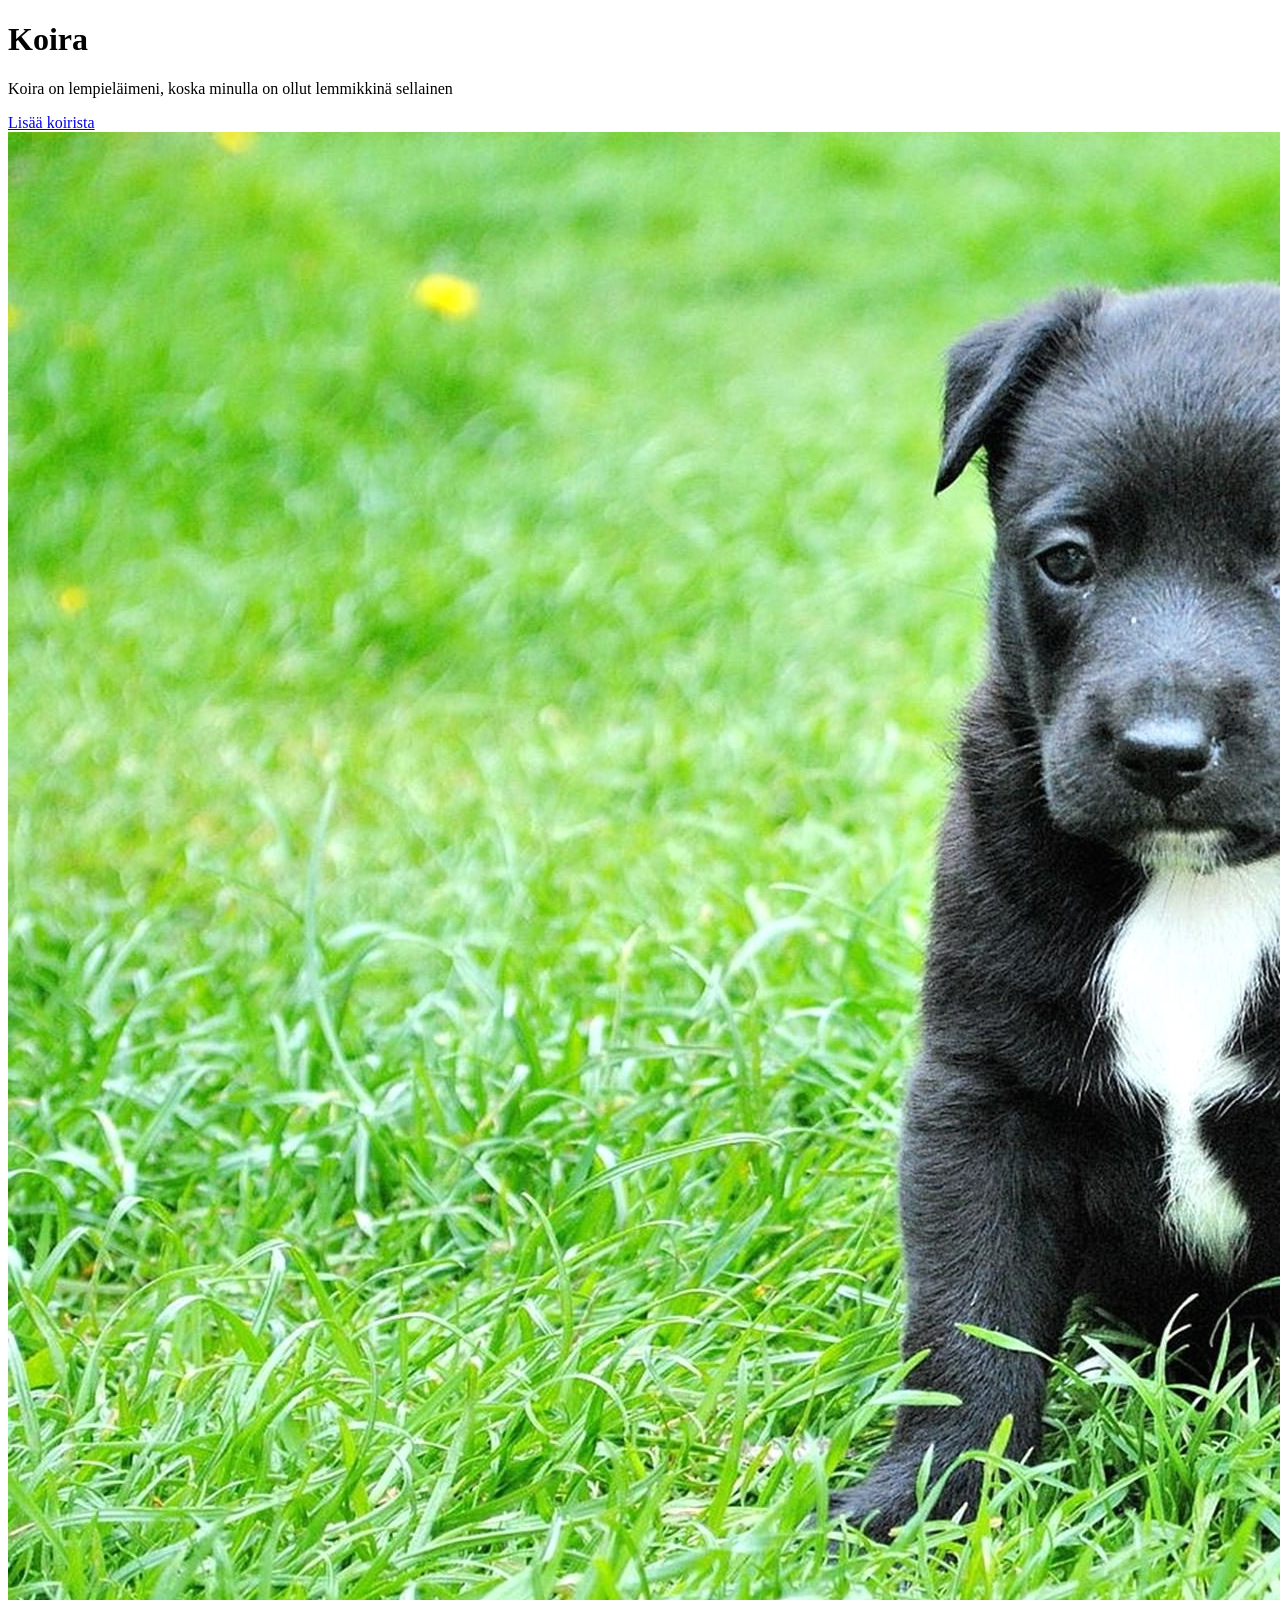
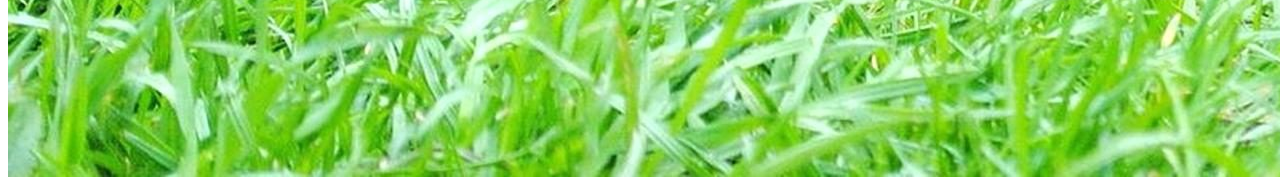
==== WS01_HTML_basics/index.html @ 0091b7ef "png muutos" ====
<!DOCTYPE html>
<html lang="fi">
<head>
    <meta charset="UTF-8">
    <title>Lempieläimeni</title>

</head>
<body>
    <h1>Koira</h1>
    <p>Koira on lempieläimeni, koska minulla on ollut lemmikkinä sellainen</p>
    
    <a href="https://fi.wikipedia.org/wiki/Koira">
        Lisää koirista
    </a>

    <img src="img/koira.png.png" target="bla" alt="Koira juoksemassa">
    </body>
</html>
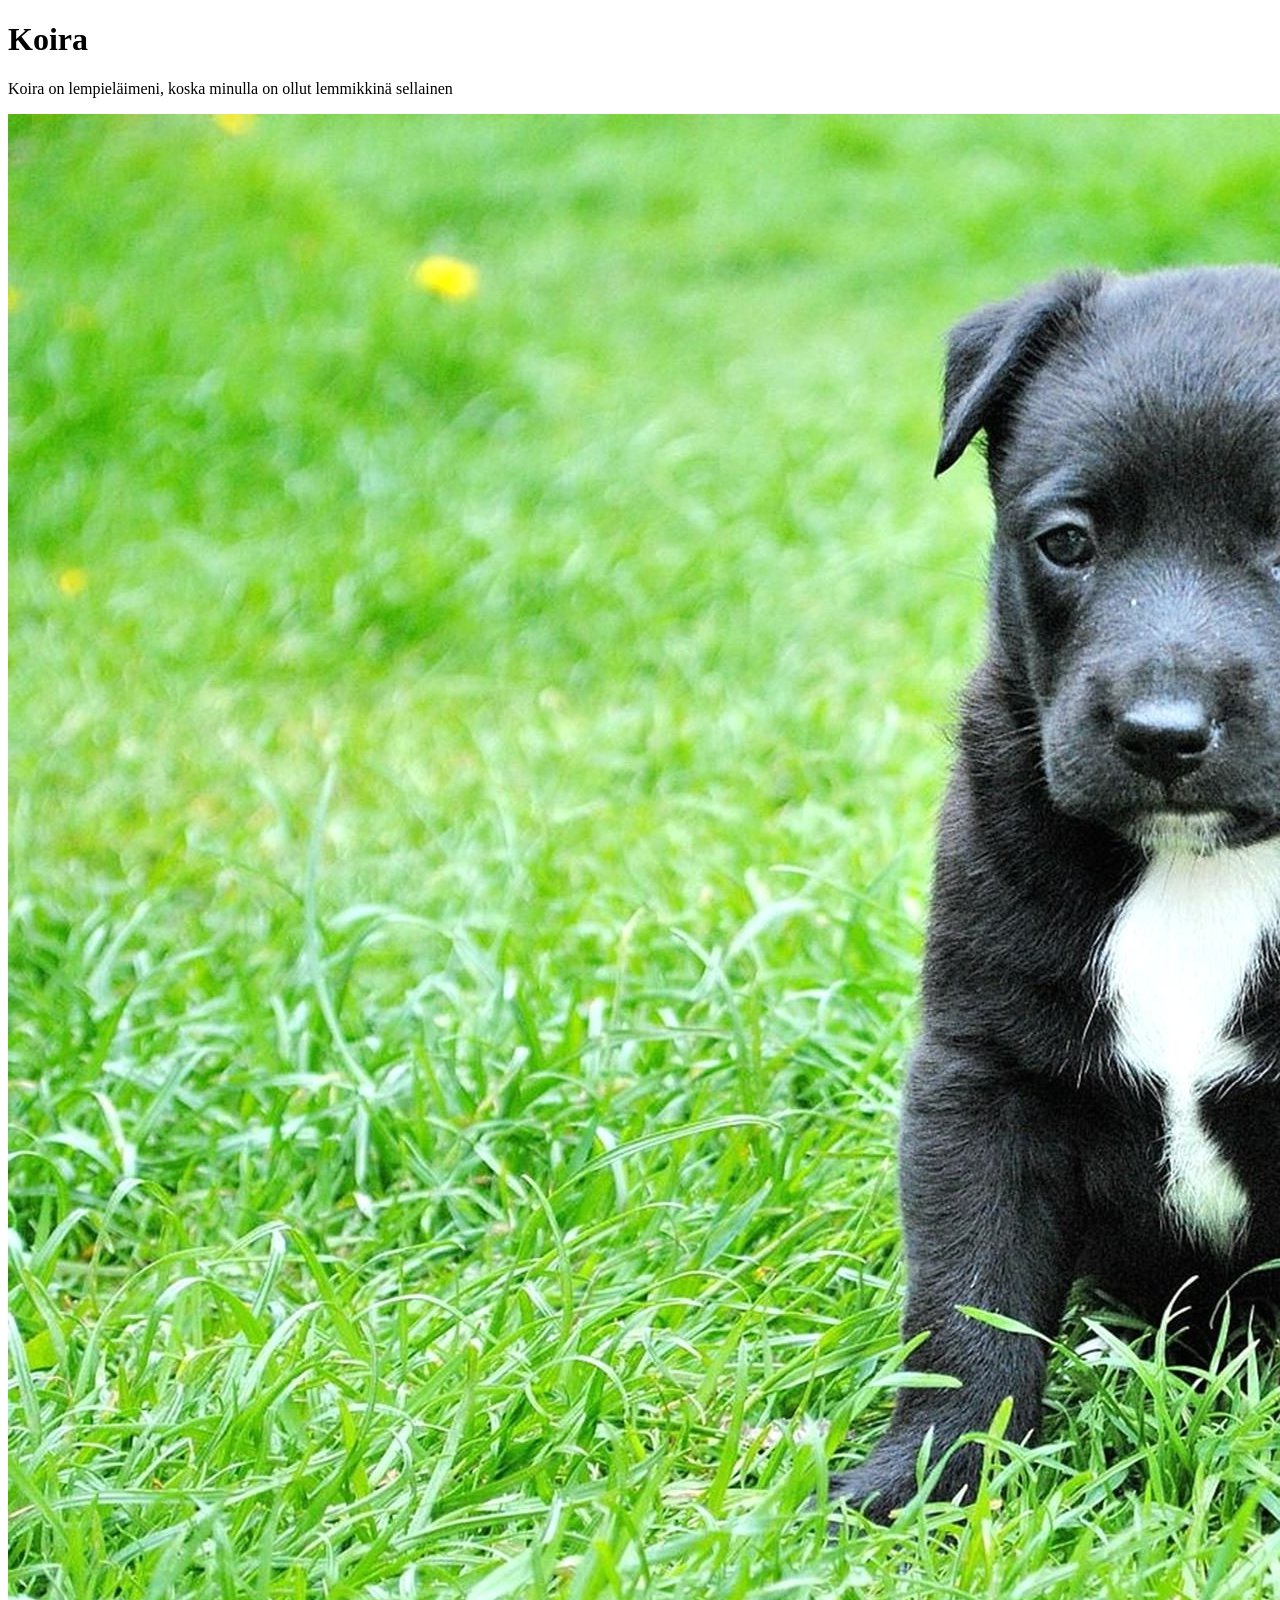
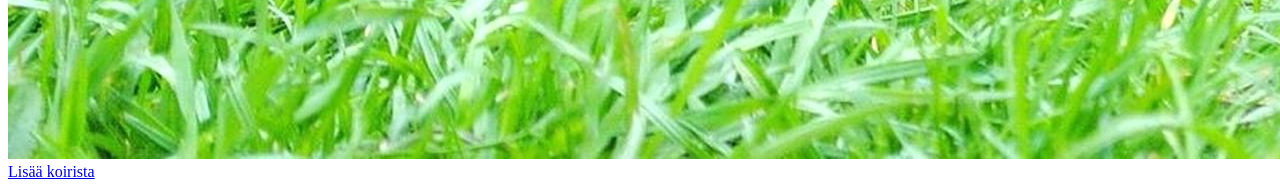
==== commit e8e32192: "kuvan siirto" ====
--- a/WS01_HTML_basics/index.html
+++ b/WS01_HTML_basics/index.html
@@ -8,11 +8,12 @@
 <body>
     <h1>Koira</h1>
     <p>Koira on lempieläimeni, koska minulla on ollut lemmikkinä sellainen</p>
+     <img src="img/koira.png.png" alt="Koira istuskelemassa">
     
     <a href="https://fi.wikipedia.org/wiki/Koira">
         Lisää koirista
     </a>
+   
 
-    <img src="img/koira.png.png" target="bla" alt="Koira juoksemassa">
     </body>
 </html>
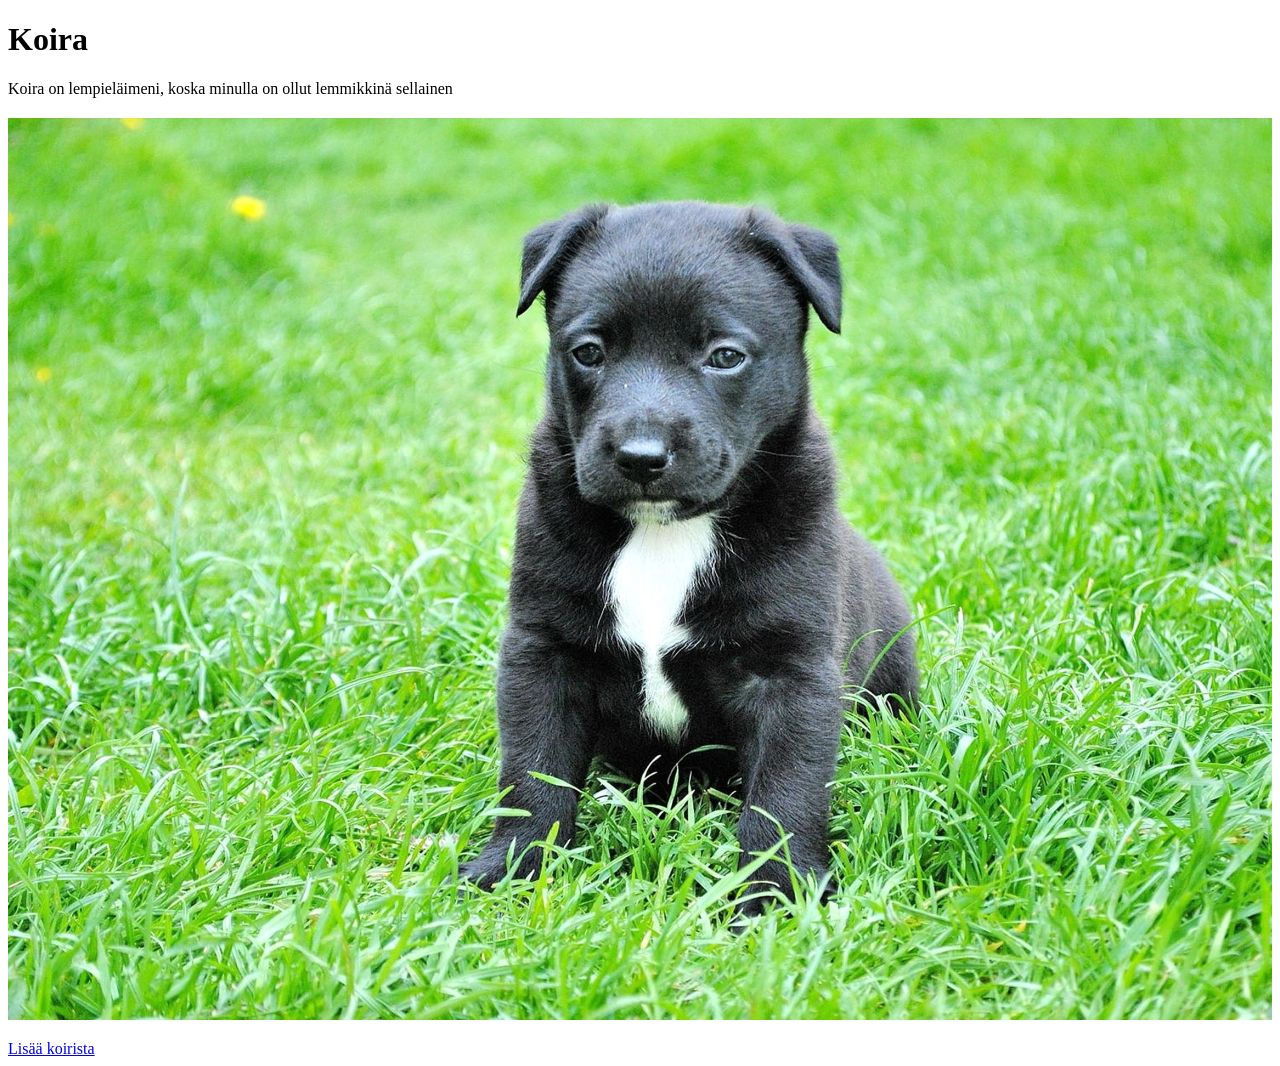
==== commit 27819904: "kuva asettely." ====
--- a/WS01_HTML_basics/index.html
+++ b/WS01_HTML_basics/index.html
@@ -3,6 +3,14 @@
 <head>
     <meta charset="UTF-8">
     <title>Lempieläimeni</title>
+    <style>
+    img {
+        max-width: 100%;
+        height: auto;
+        display: block;
+        margin: 20px auto;
+    }
+</style>
 
 </head>
 <body>
@@ -14,6 +22,5 @@
         Lisää koirista
     </a>
    
-
     </body>
 </html>
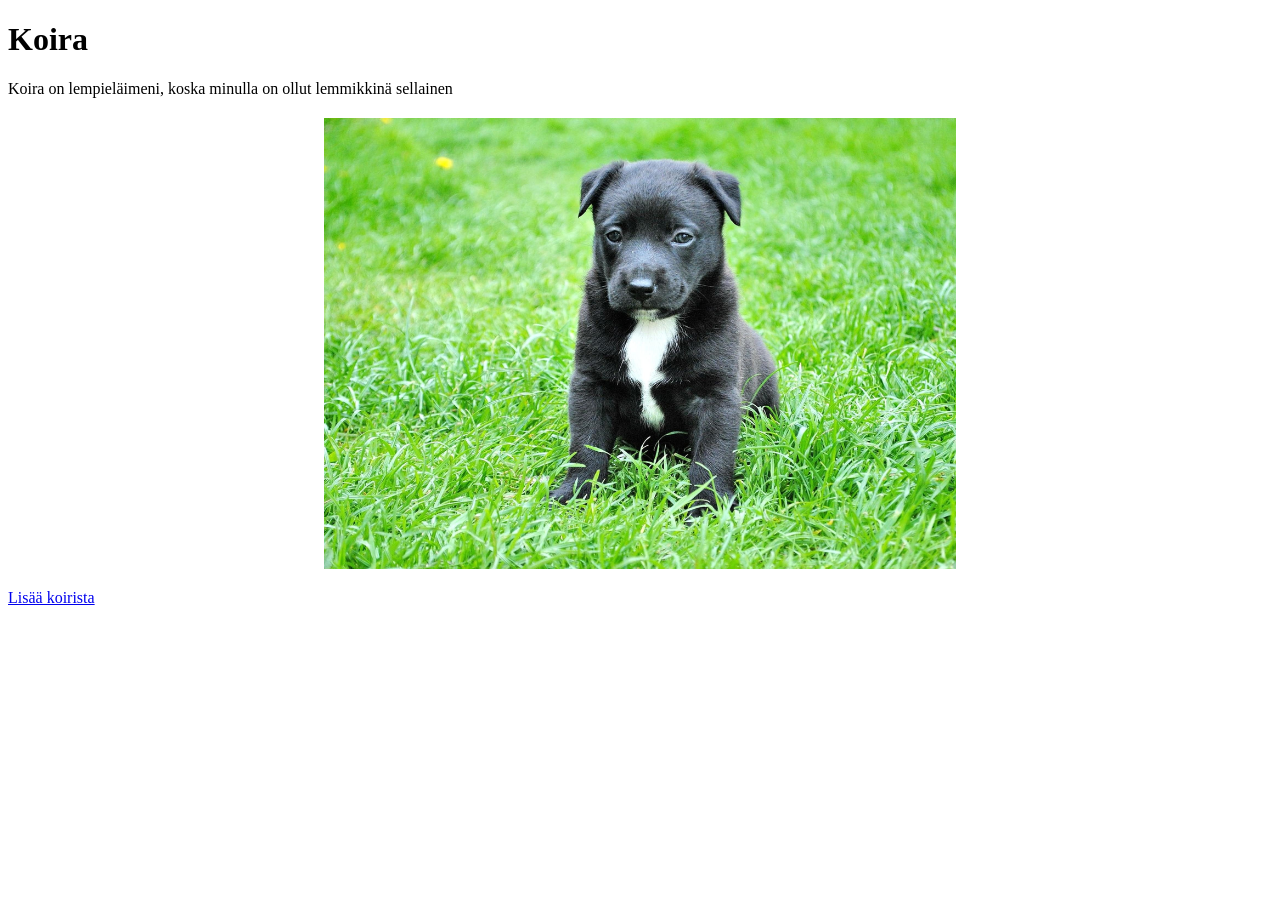
==== commit 0faac7b6: "kuvan suhde" ====
--- a/WS01_HTML_basics/index.html
+++ b/WS01_HTML_basics/index.html
@@ -5,7 +5,7 @@
     <title>Lempieläimeni</title>
     <style>
     img {
-        max-width: 100%;
+        max-width: 50%;
         height: auto;
         display: block;
         margin: 20px auto;
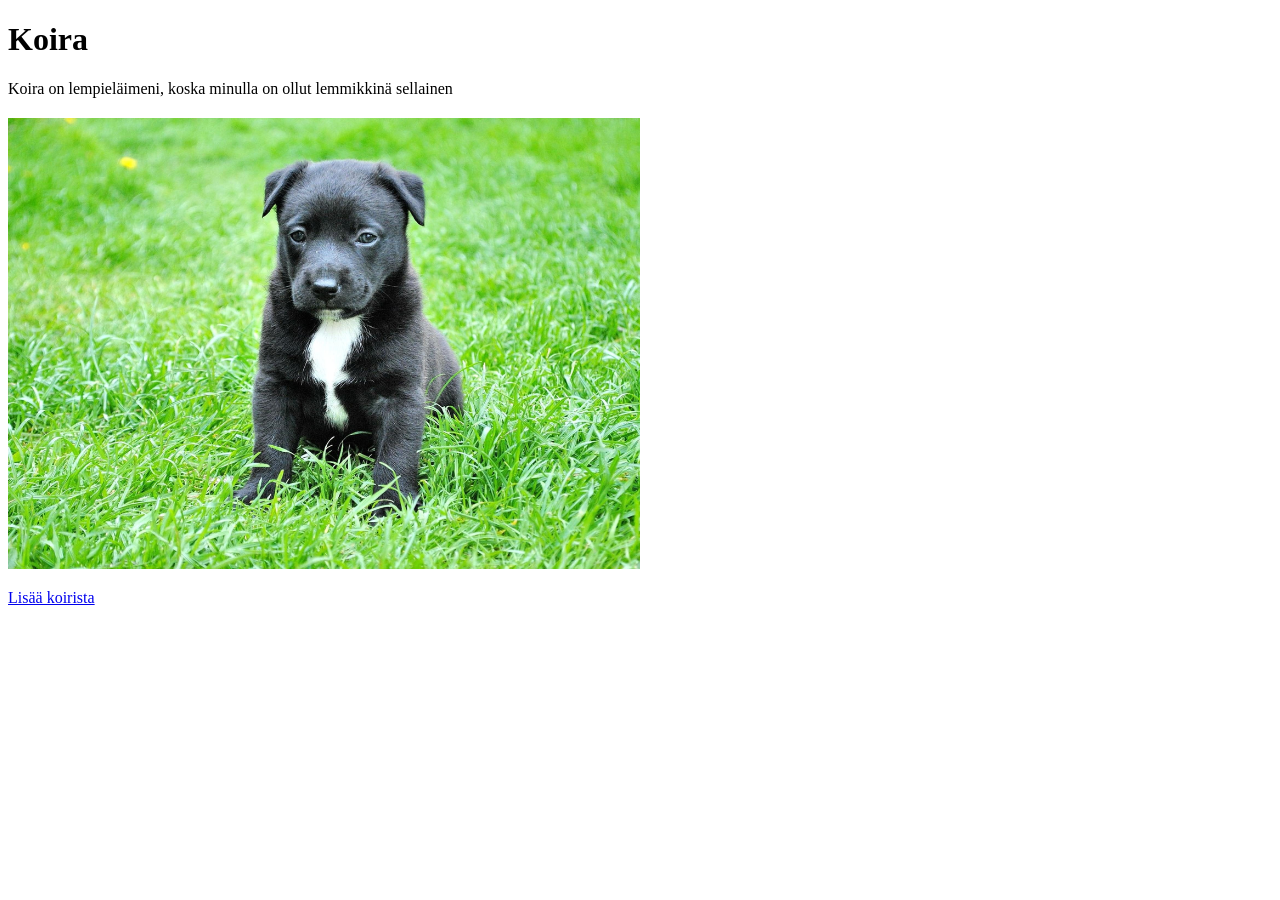
==== commit 41335a31: "kuva vasemmalla" ====
--- a/WS01_HTML_basics/index.html
+++ b/WS01_HTML_basics/index.html
@@ -8,7 +8,7 @@
         max-width: 50%;
         height: auto;
         display: block;
-        margin: 20px auto;
+        margin: 20px 0;
     }
 </style>
 
